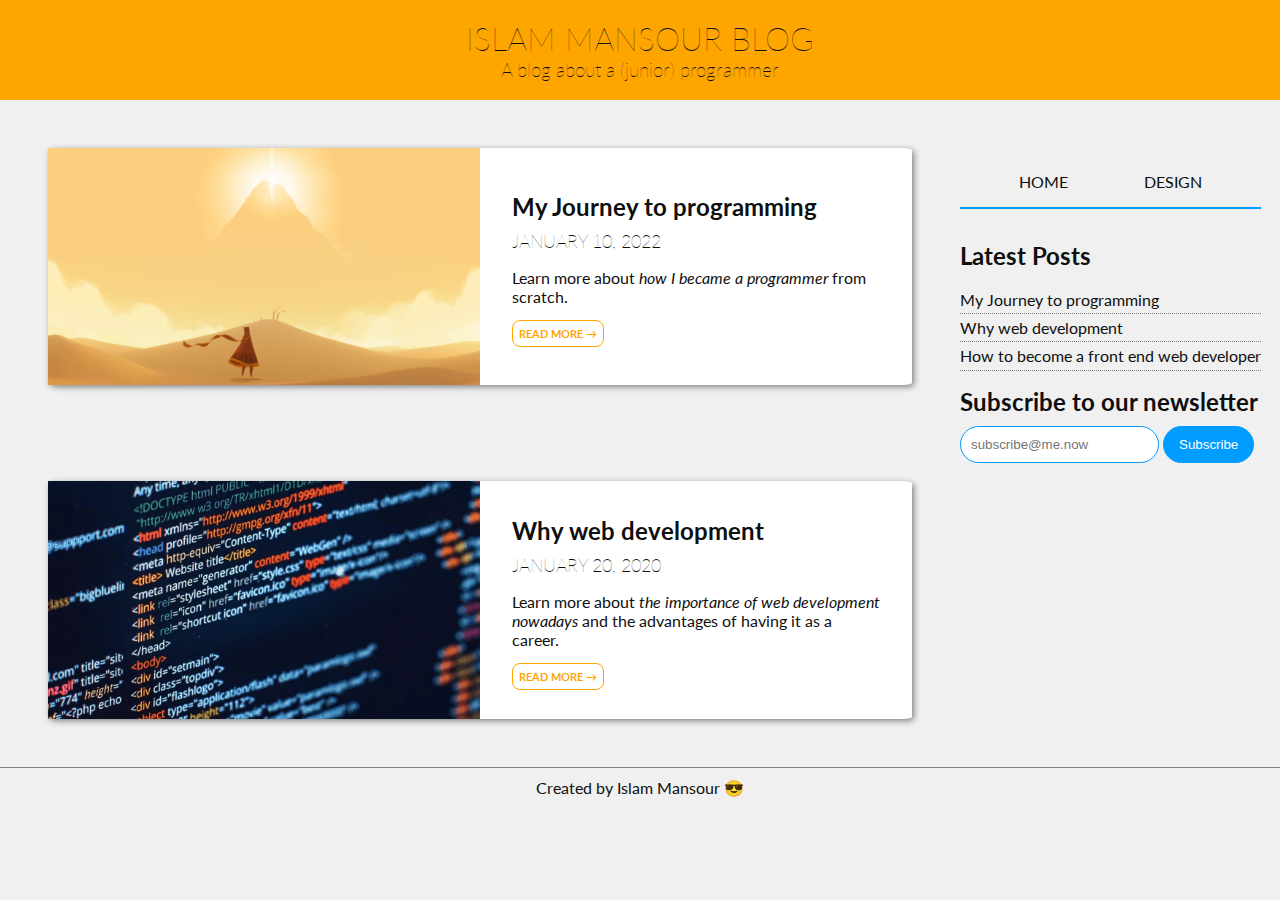
==== index.html @ d9db5173 "Add files via upload" ====
<!DOCTYPE html>
<html lang="en">

<head>
    <meta charset="UTF-8">
    <meta http-equiv="X-UA-Compatible" content="IE=edge">
    <meta name="viewport" content="width=device-width, initial-scale=1.0">
    <link href="https://fonts.googleapis.com/css2?family=Lato:ital,wght@0,300;0,400;0,700;1,400&display=swap"
        rel="stylesheet">
    <link rel="stylesheet" href="CSS/style.css">
    <title>Personal Blog</title>
</head>

<body>
    <div class="container">
        <header class="box-header">
            <h1 class="header-title">Islam Mansour Blog</h1>
            <h2 class="header-subtitle">A blog about a (junior) programmer</h2>
        </header>
        <nav class="box">
            <a href="pages/blog-post.html" class="nav-link nav-hide">Latest Post</a>
            <a href="pages/design.html" class="nav-link nav-hide">Design</a>
            <a href="#footer" class="nav-link nav-hide">Subscribe now!</a>
            <div class="nav-sidebar">
                <div class="sidebar-pages">
                    <a href="#" class="nav-link">Home</a>
                    <a href="pages/design.html" class="nav-link">Design</a>
                </div>
                <h2 class="sidebar-header">Latest Posts</h2>
                <ul class="sidebar-list">
                    <li class="sidebar-list-item"><a href="pages/blog-post.html">My Journey to programming</a></li>
                    <li class="sidebar-list-item"><a href="pages/blog-post.html">Why web development</a></li>
                    <li class="sidebar-list-item"><a href="pages/blog-post.html">How to become a front end web
                            developer</a></li>
                </ul>
                <h2 class="sidebar-header">Subscribe to our newsletter</h2>
                <form class="subscription">
                    <input class="add-email" type="email" placeholder="subscribe@me.now">
                    <button class="submit-email" type="button">
                        <span class="submit-button">Subscribe</span>
                    </button>
                </form>
            </div>
        </nav>
        <div class="box" id="main">
            <div class="box blog-card" id="post-1">
                <img src="img/journey.jpg" alt="Journey" class=blog-img>
                <div class="blog-card-text">
                    <h2 class="blog-title">My Journey to programming</h2>
                    <h4 class="blog-date">January 10, 2022</h4>
                    <p>Learn more about <em>how I became a programmer
                        </em> from scratch.</p>
                    <a href="pages/blog-post.html" class="button">Read more &rarr;</a>
                </div>
            </div>
            <div class="box blog-card" id="post-2">
                <img src="img/development.jpeg" alt="Why" class=blog-img>
                <div class="blog-card-text">
                    <h2 class="blog-title">Why web development</h2>
                    <h4 class="blog-date">January 20, 2020</h4>
                    <p>Learn more about <em>the importance of web development nowadays</em>
                        and the advantages of having it as a career.</p>
                    <a href="pages/blog-post.html" class="button">Read more &rarr;</a>
                </div>
            </div>
            <div class="subscription-hide">
                <h2 class="sidebar-header">Subscribe to our newsletter</h2>
                <form class="subscription-hide">
                    <input class="add-email" type="email" placeholder="xxx@example.now">
                    <button class="submit-email" type="button">
                        <span class="submit-button">Subscribe</span>
                    </button>
                </form>
            </div>
        </div>
        <footer class="box" id="footer">
            Created by <a href="https://github.com/Islam-cod">Islam Mansour &#128526;</a>
        </footer>
    </div>
</body>

</html>
---- CSS/style.css ----
@import url(blog-post.css);
@import url(typography.css);
@import url(design.css);

/* global styles and page layout */
body {
  margin: 0;
  background: #f0f0f0;
  color: #0f0f0f;
}

a {
  text-decoration: none;
  color: #0f0f0f;
}

a.active,
a:hover {
  text-decoration: underline;
  color: #ffa500;
}

nav {
  z-index: 1;
}

.container {
  display: grid;
  grid-template-columns: 50% 50%;
  grid-template-rows: 100px 50px 1fr 50px;
  grid-template-areas:
    "hd hd"
    "nav nav"
    "main main"
    "ft ft";
  justify-content: center;
}

/* header */
header {
  grid-area: hd;
  display: flex;
  justify-content: center;
  align-items: center;
  flex-direction: column;
}

.header-title {
  text-transform: uppercase;
  font-weight: lighter;
}

.header-subtitle {
  font-weight: lighter;
  font-size: 1.2em;
}

.box-header {
  background-color: #ffa500;
}

/* navigation & sidebar */
nav {
  grid-area: nav;
  display: flex;
  padding: 1rem 0;
  justify-content: space-evenly;
  align-items: center;
  border-bottom: 2px solid #009cff;
  margin: 1rem;
}

.sidebar-pages {
  display: flex;
  width: 100%;
  justify-content: space-evenly;
}

.nav-sidebar {
  display: none;
}

.nav-link {
  text-transform: uppercase;
  text-decoration: none;
  color: #0f0f0f;
}

.nav-link:hover,
.nav-link.active {
  text-decoration: underline;
  color: #ffa500;
}

.sidebar-list {
  list-style: none;
  line-height: 1.7;
}

.sidebar-list-item {
  margin-left: -2.5rem;
}

/* content  */
#main {
  grid-area: main;
  display: grid;
  grid-template-columns: 1fr;
  grid-template-rows: min-content min-content;
  grid-template-areas:
    "post-top"
    "post-middle";
}

#post-1 {
  grid-area: post-top;
}

#post-2 {
  grid-area: post-middle;
}

.blog-img {
  width: 100%;
  object-fit: cover;
}

.blog-card {
  display: flex;
  flex-direction: column;
  align-items: center;
  margin: 1rem;
  box-shadow: 2px 2px 6px grey;
  background: white;
  border-radius: 1%;
  max-width: 90%;
}

.blog-card-text {
  padding: 1rem;
}

.blog-card:hover {
  box-shadow: 2px 2px 6px 2px grey;
}

/* button styles  */
.button {
  padding: 6px;
  font-weight: bold;
  text-transform: uppercase;
  cursor: pointer;
  color: #ffa500;
  border: 1px solid #ffa500;
  border-radius: 8px;
  font-size: 0.7em;
}

.btn-active,
.button:hover {
  box-shadow: 2px 2px 2px #009cff;
  text-decoration: none;
}

/* form style */
.subscription-hide {
  margin-top: 10px;
  margin-left: 10px;
  margin-bottom: 10px;
}

.submit-email {
  background-color: #009cff;
  border-radius: 28px;
  border: 1px solid #009cff;
  display: inline-block;
  cursor: pointer;
  color: #ffffff;
  padding: 10px 15px;
  text-decoration: none;
}

.submit-email:hover {
  background-color: #0051ff;
}

.submit-email:active {
  position: relative;
  top: 1px;
}

.add-email {
  border-radius: 28px;
  border: 1px solid #009cff;
  padding: 10px;
}

/* footer  */
footer {
  grid-area: ft;
  text-align: center;
  border-top: 1px solid grey;
  padding-top: 10px;
}

/* responsive layout */
@media (min-width: 900px) {
  .container {
    grid-template-columns: repeat(8, 1fr);
    grid-template-rows: 100px 1fr 50px;
    grid-template-areas:
      "hd hd hd hd hd hd hd hd"
      "main main main main main main nav nav"
      "ft ft ft ft ft ft ft ft";
  }

  #main {
    grid-template-rows: 50% 50%;
  }

  /* navigation and sidebar */
  nav {
    flex-direction: column;
    justify-content: flex-start;
    align-items: flex-start;
    border: none;
    margin: 2rem 0;
  }

  .nav-hide {
    display: none;
  }

  .nav-sidebar {
    display: block;
  }

  .sidebar-pages {
    display: flex;
    justify-content: space-evenly;
    width: 100%;
    margin: 0.5rem 0 2rem;
    border-bottom: 2px solid #009cff;
  }

  .nav-link {
    padding: 1rem;
  }

  .sidebar-list-item {
    border-bottom: 1px dotted grey;
  }

  /*Subscription form */
  .subscription-hide {
    display: none;
  }
  .subscription {
    margin-top: 10px;
  }

  .submit-email {
    background-color: #009cff;
    border-radius: 28px;
    border: 1px solid #009cff;
    display: inline-block;
    cursor: pointer;
    color: #ffffff;
    padding: 10px 15px;
    text-decoration: none;
  }
  .submit-email:hover {
    background-color: #0051ff;
  }
  .submit-email:active {
    position: relative;
    top: 1px;
  }

  .add-email {
    border-radius: 28px;
    border: 1px solid #009cff;
    padding: 10px;
  }

  /* content */
  .blog-card {
    flex-direction: row;
    margin: 3rem;
    padding: 0;
  }

  .blog-card-text {
    padding: 2rem;
  }

  .blog-img {
    max-width: 50%;
    height: 100%;
    object-fit: cover;
  }
}
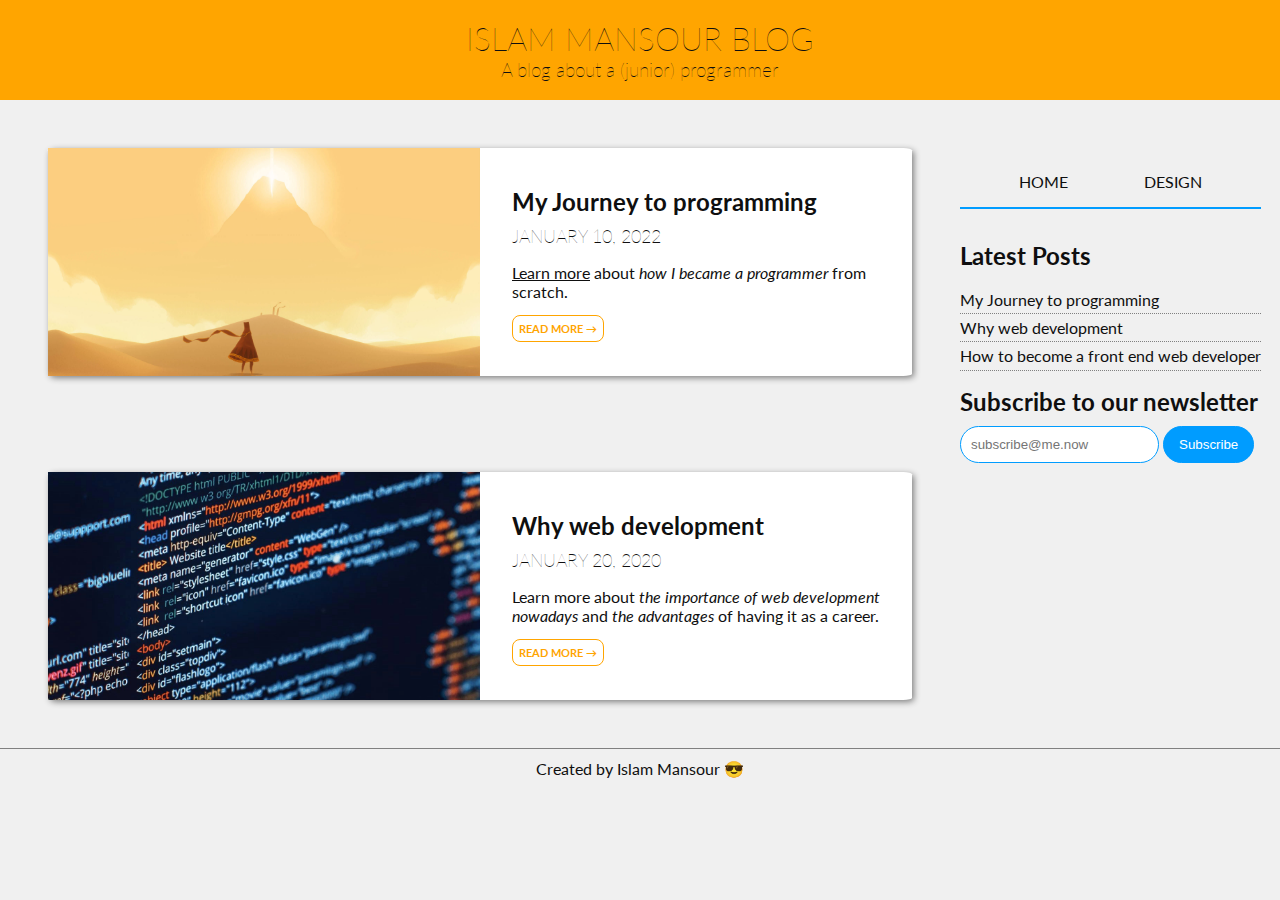
==== commit 422ff7ca: "Update index.html" ====
--- a/index.html
+++ b/index.html
@@ -48,7 +48,7 @@
                 <div class="blog-card-text">
                     <h2 class="blog-title">My Journey to programming</h2>
                     <h4 class="blog-date">January 10, 2022</h4>
-                    <p>Learn more about <em>how I became a programmer
+                    <p><u>Learn more</u> about <em>how I became a programmer
                         </em> from scratch.</p>
                     <a href="pages/blog-post.html" class="button">Read more &rarr;</a>
                 </div>
@@ -59,7 +59,7 @@
                     <h2 class="blog-title">Why web development</h2>
                     <h4 class="blog-date">January 20, 2020</h4>
                     <p>Learn more about <em>the importance of web development nowadays</em>
-                        and the advantages of having it as a career.</p>
+                        and <em>the advantages</em> of having it as a career.</p>
                     <a href="pages/blog-post.html" class="button">Read more &rarr;</a>
                 </div>
             </div>
@@ -79,4 +79,4 @@
     </div>
 </body>
 
-</html>+</html>
